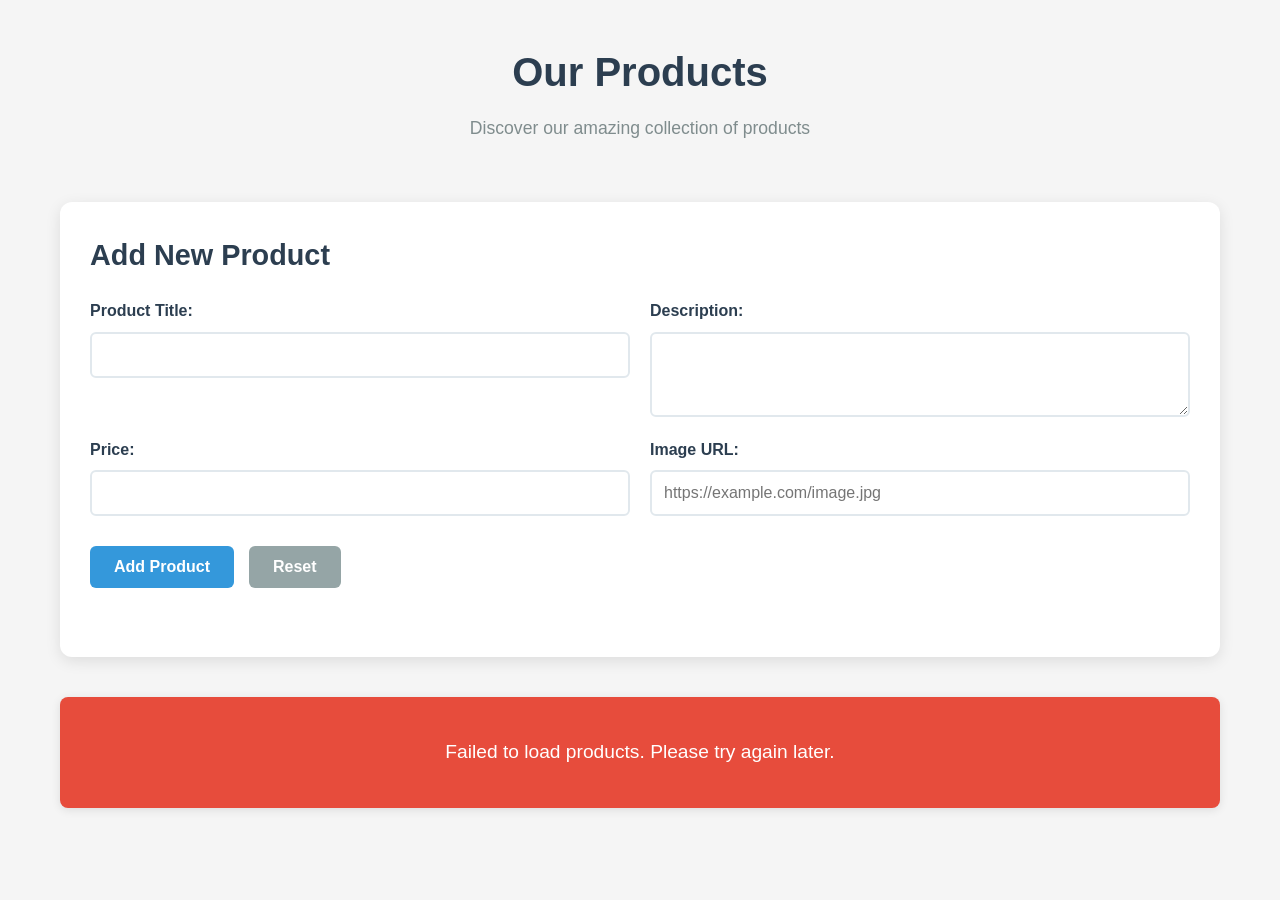
==== EcommerceFrontend/index.html @ c79b0d73 "first commit" ====
<!DOCTYPE html>
<html lang="en">
<head>
    <meta charset="UTF-8">
    <meta name="viewport" content="width=device-width, initial-scale=1.0">
    <title>Products Store</title>
    <link rel="stylesheet" href="./style.css">
</head>
<body>
    <div class="container">
        <header>
            <h1>Our Products</h1>
            <p>Discover our amazing collection of products</p>
        </header>

        <!-- Add Product Form -->
        <div class="add-product-section">
            <h2>Add New Product</h2>
            <form id="addProductForm" class="product-form">
                <div class="form-group">
                    <label for="title">Product Title:</label>
                    <input type="text" id="title" name="title" required>
                </div>
                
                <div class="form-group">
                    <label for="description">Description:</label>
                    <textarea id="description" name="description" rows="3"></textarea>
                </div>
                
                <div class="form-group">
                    <label for="price">Price:</label>
                    <input type="number" id="price" name="price" step="0.01" min="0" required>
                </div>
                
                <div class="form-group">
                    <label for="imgUrl">Image URL:</label>
                    <input type="url" id="imgUrl" name="imgUrl" placeholder="https://example.com/image.jpg">
                </div>
                
                <div class="form-actions">
                    <button type="submit" class="btn btn-primary">Add Product</button>
                    <button type="button" class="btn btn-secondary" id="resetForm">Reset</button>
                </div>
            </form>
            <div id="formMessage" class="form-message"></div>
        </div>

        <div class="loading" id="loading">
            Loading products...
        </div>

        <div class="error" id="error" style="display: none;">
            Failed to load products. Please try again later.
        </div>

        <div class="products-grid" id="productsGrid">
            <!-- Products will be loaded here dynamically -->
        </div>
    </div>

    <script src="./script.js"></script>
</body>
</html>
---- EcommerceFrontend/style.css ----
* {
    margin: 0;
    padding: 0;
    box-sizing: border-box;
}

body {
    font-family: 'Segoe UI', Tahoma, Geneva, Verdana, sans-serif;
    background-color: #f5f5f5;
    color: #333;
    line-height: 1.6;
}

.container {
    max-width: 1200px;
    margin: 0 auto;
    padding: 20px;
}

header {
    text-align: center;
    margin-bottom: 40px;
    padding: 20px 0;
}

header h1 {
    color: #2c3e50;
    font-size: 2.5rem;
    margin-bottom: 10px;
}

header p {
    color: #7f8c8d;
    font-size: 1.1rem;
}

/* Add Product Form Styles */
.add-product-section {
    background: white;
    padding: 30px;
    border-radius: 12px;
    box-shadow: 0 4px 15px rgba(0,0,0,0.1);
    margin-bottom: 40px;
}

.add-product-section h2 {
    color: #2c3e50;
    margin-bottom: 20px;
    font-size: 1.8rem;
}

.product-form {
    display: grid;
    grid-template-columns: 1fr 1fr;
    gap: 20px;
}

.form-group {
    display: flex;
    flex-direction: column;
}

.form-group label {
    font-weight: 600;
    margin-bottom: 8px;
    color: #2c3e50;
}

.form-group input,
.form-group textarea {
    padding: 12px;
    border: 2px solid #e1e8ed;
    border-radius: 6px;
    font-size: 1rem;
    transition: border-color 0.3s ease;
}

.form-group input:focus,
.form-group textarea:focus {
    outline: none;
    border-color: #3498db;
}

.form-group textarea {
    resize: vertical;
    min-height: 80px;
}

.form-actions {
    grid-column: 1 / -1;
    display: flex;
    gap: 15px;
    justify-content: flex-start;
    margin-top: 10px;
}

.btn {
    padding: 12px 24px;
    border: none;
    border-radius: 6px;
    font-size: 1rem;
    font-weight: 600;
    cursor: pointer;
    transition: all 0.3s ease;
}

.btn-primary {
    background: #3498db;
    color: white;
}

.btn-primary:hover {
    background: #2980b9;
    transform: translateY(-2px);
}

.btn-secondary {
    background: #95a5a6;
    color: white;
}

.btn-secondary:hover {
    background: #7f8c8d;
    transform: translateY(-2px);
}

.form-message {
    margin-top: 15px;
    padding: 12px;
    border-radius: 6px;
    font-weight: 500;
}

.form-message.success {
    background: #d4edda;
    color: #155724;
    border: 1px solid #c3e6cb;
}

.form-message.error {
    background: #f8d7da;
    color: #721c24;
    border: 1px solid #f5c6cb;
}

.loading, .error {
    text-align: center;
    padding: 40px;
    font-size: 1.2rem;
    background: white;
    border-radius: 8px;
    margin: 20px 0;
    box-shadow: 0 2px 10px rgba(0,0,0,0.1);
}

.error {
    background: #e74c3c;
    color: white;
    cursor: pointer;
}

.error:hover {
    background: #c0392b;
}

.products-grid {
    display: grid;
    grid-template-columns: repeat(auto-fill, minmax(300px, 1fr));
    gap: 30px;
    margin-top: 20px;
}

.product-card {
    background: white;
    border-radius: 12px;
    padding: 25px;
    box-shadow: 0 4px 15px rgba(0,0,0,0.1);
    transition: transform 0.3s ease, box-shadow 0.3s ease;
    border: 1px solid #e1e8ed;
}

.product-card:hover {
    transform: translateY(-5px);
    box-shadow: 0 8px 25px rgba(0,0,0,0.15);
}

.product-image {
    width: 100%;
    height: 200px;
    background: linear-gradient(135deg, #667eea 0%, #764ba2 100%);
    border-radius: 8px;
    margin-bottom: 15px;
    display: flex;
    align-items: center;
    justify-content: center;
    color: white;
    font-size: 3rem;
    overflow: hidden;
}

.product-img {
    width: 100%;
    height: 100%;
    object-fit: cover;
    border-radius: 8px;
}

.product-title {
    font-size: 1.4rem;
    font-weight: 600;
    color: #2c3e50;
    margin-bottom: 10px;
}

.product-price {
    font-size: 1.5rem;
    font-weight: 700;
    color: #27ae60;
    margin-bottom: 15px;
}

.product-description {
    color: #7f8c8d;
    margin-bottom: 15px;
    line-height: 1.5;
}

@media (max-width: 768px) {
    .product-form {
        grid-template-columns: 1fr;
    }
    
    .products-grid {
        grid-template-columns: repeat(auto-fill, minmax(250px, 1fr));
        gap: 20px;
    }
    
    .container {
        padding: 15px;
    }
    
    header h1 {
        font-size: 2rem;
    }
    
    .add-product-section {
        padding: 20px;
    }
}
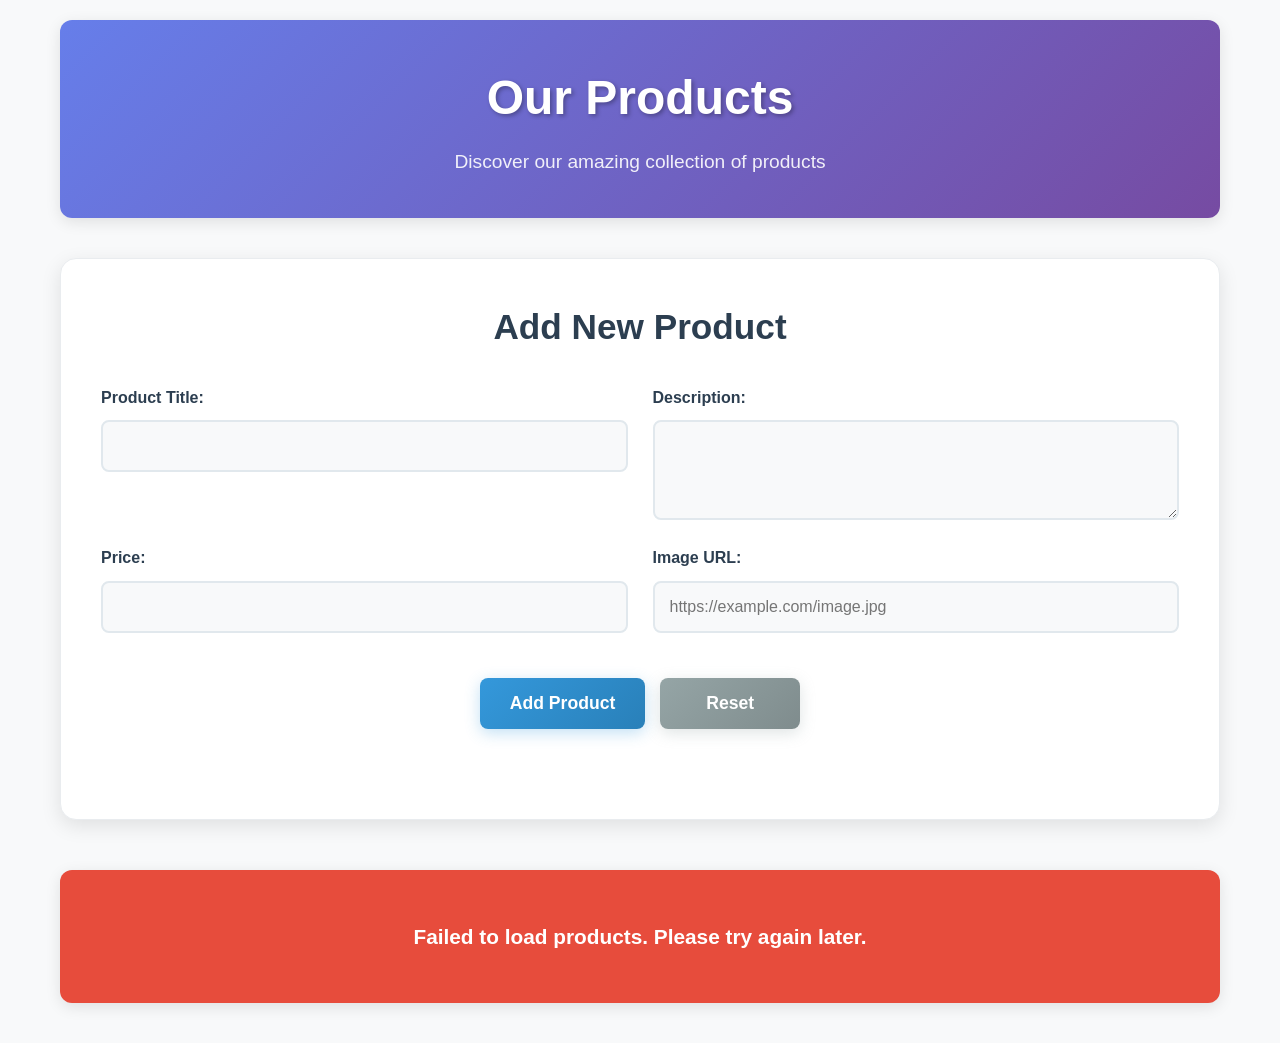
==== commit e2c3315d: "almost done" ====
--- a/EcommerceFrontend/index.html
+++ b/EcommerceFrontend/index.html
@@ -4,7 +4,7 @@
     <meta charset="UTF-8">
     <meta name="viewport" content="width=device-width, initial-scale=1.0">
     <title>Products Store</title>
-    <link rel="stylesheet" href="./style.css">
+    <link rel="stylesheet" href="style.css">
 </head>
 <body>
     <div class="container">
@@ -53,11 +53,23 @@
             Failed to load products. Please try again later.
         </div>
 
+        <!-- Product Details Modal -->
+        <div id="productModal" class="modal" style="display: none;">
+            <div class="modal-content">
+                <span class="close-btn">&times;</span>
+                <div id="modalLoading" class="loading">Loading product details...</div>
+                <div id="modalError" class="error" style="display: none;">Failed to load product details.</div>
+                <div id="modalContent" style="display: none;">
+                    <!-- Product details will be loaded here -->
+                </div>
+            </div>
+        </div>
+
         <div class="products-grid" id="productsGrid">
             <!-- Products will be loaded here dynamically -->
         </div>
     </div>
 
-    <script src="./script.js"></script>
+    <script src="script.js"></script>
 </body>
 </html>
--- a/EcommerceFrontend/style.css
+++ b/EcommerceFrontend/style.css
@@ -6,7 +6,7 @@
 
 body {
     font-family: 'Segoe UI', Tahoma, Geneva, Verdana, sans-serif;
-    background-color: #f5f5f5;
+    background-color: #f8f9fa;
     color: #333;
     line-height: 1.6;
 }
@@ -20,39 +20,48 @@
 header {
     text-align: center;
     margin-bottom: 40px;
-    padding: 20px 0;
+    padding: 40px 0;
+    background: linear-gradient(135deg, #667eea 0%, #764ba2 100%);
+    border-radius: 12px;
+    color: white;
+    box-shadow: 0 4px 15px rgba(0,0,0,0.1);
 }
 
 header h1 {
-    color: #2c3e50;
-    font-size: 2.5rem;
+    font-size: 3rem;
     margin-bottom: 10px;
+    font-weight: 700;
+    text-shadow: 2px 2px 4px rgba(0,0,0,0.3);
 }
 
 header p {
-    color: #7f8c8d;
-    font-size: 1.1rem;
+    font-size: 1.2rem;
+    opacity: 0.9;
+    font-weight: 300;
 }
 
 /* Add Product Form Styles */
 .add-product-section {
     background: white;
-    padding: 30px;
-    border-radius: 12px;
-    box-shadow: 0 4px 15px rgba(0,0,0,0.1);
-    margin-bottom: 40px;
+    padding: 40px;
+    border-radius: 16px;
+    box-shadow: 0 6px 20px rgba(0,0,0,0.1);
+    margin-bottom: 50px;
+    border: 1px solid #e9ecef;
 }
 
 .add-product-section h2 {
     color: #2c3e50;
-    margin-bottom: 20px;
-    font-size: 1.8rem;
+    margin-bottom: 30px;
+    font-size: 2.2rem;
+    text-align: center;
+    font-weight: 600;
 }
 
 .product-form {
     display: grid;
     grid-template-columns: 1fr 1fr;
-    gap: 20px;
+    gap: 25px;
 }
 
 .form-group {
@@ -62,73 +71,93 @@
 
 .form-group label {
     font-weight: 600;
-    margin-bottom: 8px;
+    margin-bottom: 10px;
     color: #2c3e50;
+    font-size: 1rem;
 }
 
 .form-group input,
 .form-group textarea {
-    padding: 12px;
+    padding: 15px;
     border: 2px solid #e1e8ed;
-    border-radius: 6px;
+    border-radius: 8px;
     font-size: 1rem;
-    transition: border-color 0.3s ease;
+    transition: all 0.3s ease;
+    background: #f8f9fa;
 }
 
 .form-group input:focus,
 .form-group textarea:focus {
     outline: none;
     border-color: #3498db;
+    background: white;
+    box-shadow: 0 0 0 3px rgba(52, 152, 219, 0.1);
 }
 
 .form-group textarea {
     resize: vertical;
-    min-height: 80px;
+    min-height: 100px;
+    font-family: inherit;
 }
 
 .form-actions {
     grid-column: 1 / -1;
     display: flex;
     gap: 15px;
-    justify-content: flex-start;
-    margin-top: 10px;
+    justify-content: center;
+    margin-top: 20px;
 }
 
 .btn {
-    padding: 12px 24px;
+    padding: 15px 30px;
     border: none;
-    border-radius: 6px;
-    font-size: 1rem;
+    border-radius: 8px;
+    font-size: 1.1rem;
     font-weight: 600;
     cursor: pointer;
     transition: all 0.3s ease;
+    min-width: 140px;
 }
 
 .btn-primary {
-    background: #3498db;
-    color: white;
+    background: linear-gradient(135deg, #3498db, #2980b9);
+    color: white;
+    box-shadow: 0 4px 15px rgba(52, 152, 219, 0.3);
 }
 
 .btn-primary:hover {
-    background: #2980b9;
+    background: linear-gradient(135deg, #2980b9, #2573a7);
     transform: translateY(-2px);
+    box-shadow: 0 6px 20px rgba(52, 152, 219, 0.4);
+}
+
+.btn-primary:active {
+    transform: translateY(0);
 }
 
 .btn-secondary {
-    background: #95a5a6;
-    color: white;
+    background: linear-gradient(135deg, #95a5a6, #7f8c8d);
+    color: white;
+    box-shadow: 0 4px 15px rgba(149, 165, 166, 0.3);
 }
 
 .btn-secondary:hover {
-    background: #7f8c8d;
+    background: linear-gradient(135deg, #7f8c8d, #6c7b7d);
     transform: translateY(-2px);
+    box-shadow: 0 6px 20px rgba(149, 165, 166, 0.4);
+}
+
+.btn-secondary:active {
+    transform: translateY(0);
 }
 
 .form-message {
-    margin-top: 15px;
-    padding: 12px;
-    border-radius: 6px;
+    margin-top: 20px;
+    padding: 15px;
+    border-radius: 8px;
     font-weight: 500;
+    text-align: center;
+    font-size: 1rem;
 }
 
 .form-message.success {
@@ -143,91 +172,326 @@
     border: 1px solid #f5c6cb;
 }
 
+/* Loading and Error States */
 .loading, .error {
     text-align: center;
-    padding: 40px;
-    font-size: 1.2rem;
+    padding: 50px;
+    font-size: 1.3rem;
     background: white;
-    border-radius: 8px;
+    border-radius: 12px;
     margin: 20px 0;
-    box-shadow: 0 2px 10px rgba(0,0,0,0.1);
+    box-shadow: 0 4px 15px rgba(0,0,0,0.1);
+}
+
+.loading {
+    background: linear-gradient(135deg, #667eea 0%, #764ba2 100%);
+    color: white;
+    font-weight: 600;
 }
 
 .error {
     background: #e74c3c;
     color: white;
     cursor: pointer;
+    font-weight: 600;
+    transition: all 0.3s ease;
 }
 
 .error:hover {
     background: #c0392b;
-}
-
+    transform: translateY(-2px);
+    box-shadow: 0 6px 20px rgba(231, 76, 60, 0.4);
+}
+
+/* Products Grid */
 .products-grid {
     display: grid;
-    grid-template-columns: repeat(auto-fill, minmax(300px, 1fr));
+    grid-template-columns: repeat(auto-fill, minmax(320px, 1fr));
     gap: 30px;
     margin-top: 20px;
 }
 
 .product-card {
     background: white;
-    border-radius: 12px;
+    border-radius: 16px;
     padding: 25px;
-    box-shadow: 0 4px 15px rgba(0,0,0,0.1);
-    transition: transform 0.3s ease, box-shadow 0.3s ease;
-    border: 1px solid #e1e8ed;
+    box-shadow: 0 6px 20px rgba(0,0,0,0.1);
+    transition: all 0.3s ease;
+    border: 1px solid #e9ecef;
+    cursor: pointer;
+    position: relative;
+    overflow: hidden;
+}
+
+.product-card::before {
+    content: '';
+    position: absolute;
+    top: 0;
+    left: 0;
+    right: 0;
+    height: 4px;
+    background: linear-gradient(135deg, #3498db, #9b59b6);
 }
 
 .product-card:hover {
-    transform: translateY(-5px);
-    box-shadow: 0 8px 25px rgba(0,0,0,0.15);
+    transform: translateY(-8px);
+    box-shadow: 0 12px 30px rgba(0,0,0,0.15);
 }
 
 .product-image {
     width: 100%;
-    height: 200px;
+    height: 220px;
     background: linear-gradient(135deg, #667eea 0%, #764ba2 100%);
-    border-radius: 8px;
-    margin-bottom: 15px;
+    border-radius: 12px;
+    margin-bottom: 20px;
     display: flex;
     align-items: center;
     justify-content: center;
     color: white;
-    font-size: 3rem;
+    font-size: 3.5rem;
     overflow: hidden;
+    position: relative;
 }
 
 .product-img {
     width: 100%;
     height: 100%;
     object-fit: cover;
-    border-radius: 8px;
+    border-radius: 12px;
+    transition: transform 0.3s ease;
+}
+
+.product-card:hover .product-img {
+    transform: scale(1.05);
 }
 
 .product-title {
-    font-size: 1.4rem;
-    font-weight: 600;
-    color: #2c3e50;
-    margin-bottom: 10px;
-}
-
-.product-price {
     font-size: 1.5rem;
     font-weight: 700;
+    color: #2c3e50;
+    margin-bottom: 12px;
+    line-height: 1.3;
+}
+
+.product-price {
+    font-size: 1.8rem;
+    font-weight: 800;
     color: #27ae60;
     margin-bottom: 15px;
 }
 
 .product-description {
-    color: #7f8c8d;
+    color: #6c757d;
     margin-bottom: 15px;
     line-height: 1.5;
+    font-size: 1rem;
+}
+
+.view-details {
+    margin-top: 15px;
+    color: #3498db;
+    font-size: 0.95rem;
+    font-weight: 600;
+    text-align: center;
+    padding: 8px;
+    border: 2px solid #3498db;
+    border-radius: 6px;
+    transition: all 0.3s ease;
+}
+
+.product-card:hover .view-details {
+    background: #3498db;
+    color: white;
+}
+
+/* Modal Styles */
+.modal {
+    position: fixed;
+    top: 0;
+    left: 0;
+    width: 100%;
+    height: 100%;
+    background: rgba(0, 0, 0, 0.8);
+    display: flex;
+    justify-content: center;
+    align-items: center;
+    z-index: 1000;
+    backdrop-filter: blur(5px);
+}
+
+.modal-content {
+    background: white;
+    border-radius: 20px;
+    padding: 40px;
+    max-width: 800px;
+    width: 90%;
+    max-height: 90vh;
+    overflow-y: auto;
+    position: relative;
+    box-shadow: 0 20px 60px rgba(0,0,0,0.3);
+    animation: modalAppear 0.3s ease-out;
+}
+
+@keyframes modalAppear {
+    from {
+        opacity: 0;
+        transform: scale(0.8) translateY(-20px);
+    }
+    to {
+        opacity: 1;
+        transform: scale(1) translateY(0);
+    }
+}
+
+.close-btn {
+    position: absolute;
+    top: 20px;
+    right: 25px;
+    font-size: 2.5rem;
+    cursor: pointer;
+    color: #6c757d;
+    background: none;
+    border: none;
+    width: 40px;
+    height: 40px;
+    display: flex;
+    align-items: center;
+    justify-content: center;
+    transition: all 0.3s ease;
+    border-radius: 50%;
+}
+
+.close-btn:hover {
+    color: #e74c3c;
+    background: #f8f9fa;
+    transform: rotate(90deg);
+}
+
+/* Product Details Styles */
+.product-details {
+    display: grid;
+    grid-template-columns: 1fr 1fr;
+    gap: 40px;
+    align-items: start;
+}
+
+.product-details-image {
+    width: 100%;
+    height: 350px;
+    border-radius: 16px;
+    overflow: hidden;
+    background: linear-gradient(135deg, #667eea 0%, #764ba2 100%);
+    display: flex;
+    align-items: center;
+    justify-content: center;
+    color: white;
+    font-size: 5rem;
+    box-shadow: 0 8px 25px rgba(0,0,0,0.15);
+}
+
+.product-details-image img {
+    width: 100%;
+    height: 100%;
+    object-fit: cover;
+    border-radius: 16px;
+}
+
+.product-details-info {
+    display: flex;
+    flex-direction: column;
+    gap: 20px;
+}
+
+.product-details-title {
+    font-size: 2.5rem;
+    color: #2c3e50;
+    margin: 0;
+    font-weight: 700;
+    line-height: 1.2;
+}
+
+.product-details-price {
+    font-size: 3rem;
+    color: #27ae60;
+    font-weight: 800;
+}
+
+.product-details-description {
+    font-size: 1.2rem;
+    line-height: 1.7;
+    color: #6c757d;
+    margin: 10px 0;
+}
+
+.product-details-id {
+    color: #95a5a6;
+    font-size: 1rem;
+    margin-top: 15px;
+    padding: 10px 15px;
+    background: #f8f9fa;
+    border-radius: 8px;
+    display: inline-block;
+    font-weight: 500;
+}
+
+/* No Products State */
+.no-products {
+    grid-column: 1 / -1;
+    text-align: center;
+    padding: 60px 40px;
+    background: white;
+    border-radius: 16px;
+    box-shadow: 0 6px 20px rgba(0,0,0,0.1);
+}
+
+.no-products h3 {
+    color: #2c3e50;
+    font-size: 1.8rem;
+    margin-bottom: 15px;
+}
+
+.no-products p {
+    color: #6c757d;
+    font-size: 1.1rem;
+}
+
+/* Responsive Design */
+@media (max-width: 1024px) {
+    .products-grid {
+        grid-template-columns: repeat(auto-fill, minmax(280px, 1fr));
+        gap: 25px;
+    }
 }
 
 @media (max-width: 768px) {
+    .container {
+        padding: 15px;
+    }
+    
+    header {
+        padding: 30px 20px;
+        margin-bottom: 30px;
+    }
+    
+    header h1 {
+        font-size: 2.2rem;
+    }
+    
+    header p {
+        font-size: 1.1rem;
+    }
+    
+    .add-product-section {
+        padding: 25px;
+    }
+    
+    .add-product-section h2 {
+        font-size: 1.8rem;
+    }
+    
     .product-form {
         grid-template-columns: 1fr;
+        gap: 20px;
     }
     
     .products-grid {
@@ -235,15 +499,112 @@
         gap: 20px;
     }
     
-    .container {
-        padding: 15px;
-    }
-    
+    .product-details {
+        grid-template-columns: 1fr;
+        gap: 25px;
+    }
+    
+    .product-details-image {
+        height: 280px;
+    }
+    
+    .product-details-title {
+        font-size: 2rem;
+    }
+    
+    .product-details-price {
+        font-size: 2.5rem;
+    }
+    
+    .modal-content {
+        padding: 25px;
+        margin: 15px;
+    }
+    
+    .btn {
+        padding: 12px 25px;
+        min-width: 120px;
+    }
+}
+
+@media (max-width: 480px) {
     header h1 {
+        font-size: 1.8rem;
+    }
+    
+    .products-grid {
+        grid-template-columns: 1fr;
+    }
+    
+    .product-card {
+        padding: 20px;
+    }
+    
+    .product-title {
+        font-size: 1.3rem;
+    }
+    
+    .product-price {
+        font-size: 1.5rem;
+    }
+    
+    .product-details-title {
+        font-size: 1.6rem;
+    }
+    
+    .product-details-price {
         font-size: 2rem;
     }
     
-    .add-product-section {
-        padding: 20px;
-    }
+    .form-actions {
+        flex-direction: column;
+    }
+    
+    .btn {
+        width: 100%;
+    }
+}
+
+/* Scrollbar Styling for Modal */
+.modal-content::-webkit-scrollbar {
+    width: 8px;
+}
+
+.modal-content::-webkit-scrollbar-track {
+    background: #f1f1f1;
+    border-radius: 4px;
+}
+
+.modal-content::-webkit-scrollbar-thumb {
+    background: #c1c1c1;
+    border-radius: 4px;
+}
+
+.modal-content::-webkit-scrollbar-thumb:hover {
+    background: #a8a8a8;
+}
+
+/* Focus styles for accessibility */
+button:focus,
+input:focus,
+textarea:focus {
+    outline: 2px solid #3498db;
+    outline-offset: 2px;
+}
+
+/* Animation for loading states */
+@keyframes pulse {
+    0% {
+        opacity: 1;
+    }
+    50% {
+        opacity: 0.5;
+    }
+    100% {
+        opacity: 1;
+    }
+}
+
+.loading {
+    animation: pulse 1.5s ease-in-out infinite;
 }
